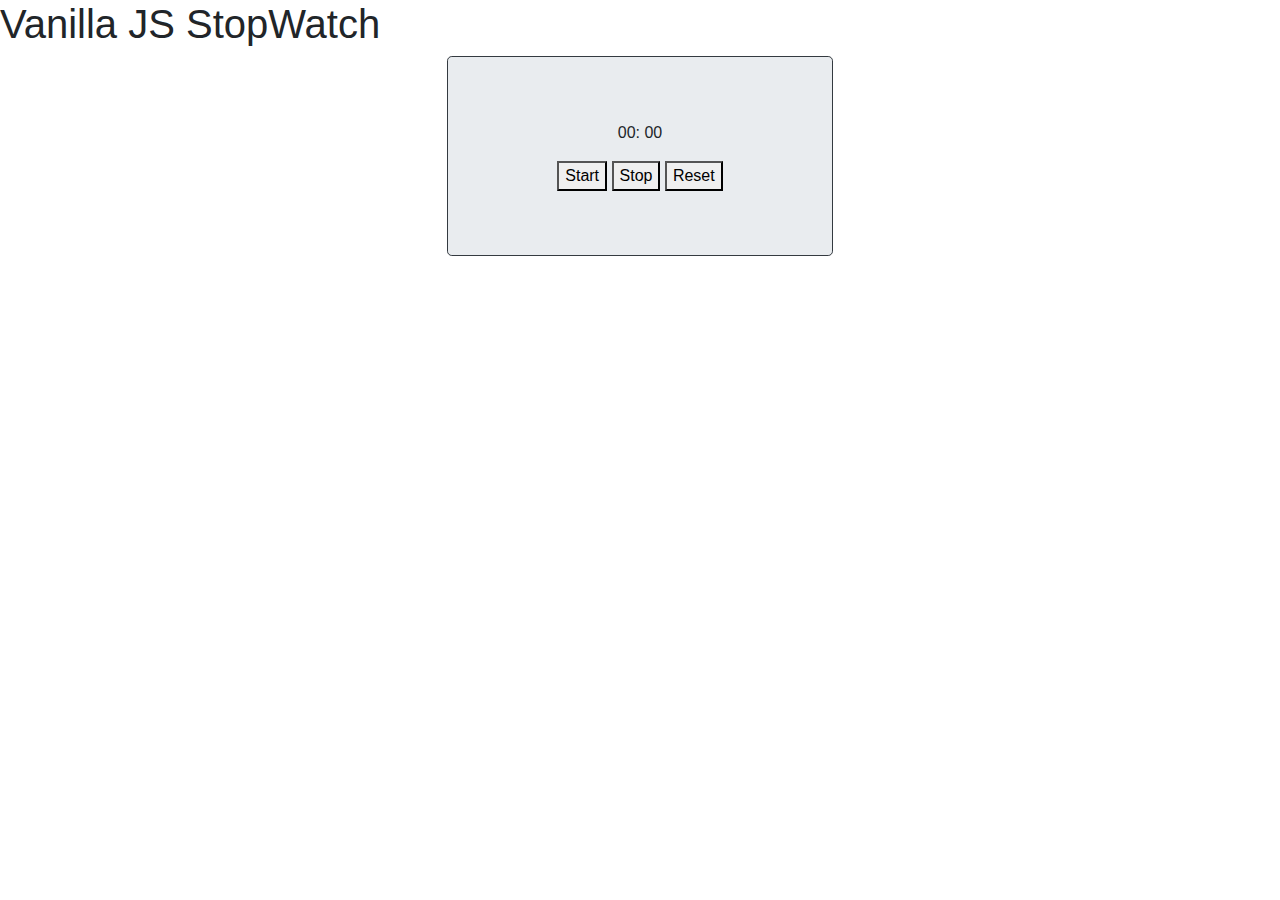
==== StopWatch.html @ af401a0c "created a border" ====
<!DOCTYPE html>
<html lang="en">

<!-- => The Head -->

<head>
  <meta charset="UTF-8">
  <meta name="viewport" content="width=device-width, initial-scale=1.0">
  <title>Vanilla JS Calculator</title>

  <!-- Css Reference -->
  <link rel="stylesheet" type="text/css" href="StopWatch.css">

  <link rel="stylesheet" href="https://stackpath.bootstrapcdn.com/bootstrap/4.5.2/css/bootstrap.min.css"
    integrity="sha384-JcKb8q3iqJ61gNV9KGb8thSsNjpSL0n8PARn9HuZOnIxN0hoP+VmmDGMN5t9UJ0Z" crossorigin="anonymous">

  <!-- Js Reference -->
  <script src="StopWatch.js"></script>



</head>

<!-- => The Body  -->

<body>
  <h1 class="title"> Vanilla JS StopWatch </h1>

  <div class="container-fluid">
    <div class="row">
      <div class="col-md-12">

        <div class="container-fluid">
          <div class="row">
            <!-- Left Column -->
            <div class="col-md-4">

            </div>

            <div class="col-md-4">
              <div class="jumbotron border border-dark">

                <!-- Application -->
                <div class="wrapper text-center">
                  <p>
                    <span class="seconds">00</span>:
                    <span class="tens">00</span>
                  </p>

                  <button class="button-start">Start</button>
                  <button class="button-stop">Stop</button>
                  <button class="button-reset">Reset</button>

                </div>

              </div>

              <!-- Right Column -->
              <div class="col-md-4">

              </div>
            </div>

          </div>
        </div>
      </div>
    </div>

    <!-- jQuery first, then Popper.js, then Bootstrap JS -->
    <script src="https://code.jquery.com/jquery-3.5.1.slim.min.js"
      integrity="sha384-DfXdz2htPH0lsSSs5nCTpuj/zy4C+OGpamoFVy38MVBnE+IbbVYUew+OrCXaRkfj"
      crossorigin="anonymous"></script>
    <script src="https://cdn.jsdelivr.net/npm/popper.js@1.16.1/dist/umd/popper.min.js"
      integrity="sha384-9/reFTGAW83EW2RDu2S0VKaIzap3H66lZH81PoYlFhbGU+6BZp6G7niu735Sk7lN"
      crossorigin="anonymous"></script>
    <script src="https://stackpath.bootstrapcdn.com/bootstrap/4.5.2/js/bootstrap.min.js"
      integrity="sha384-B4gt1jrGC7Jh4AgTPSdUtOBvfO8shuf57BaghqFfPlYxofvL8/KUEfYiJOMMV+rV"
      crossorigin="anonymous"></script>



</body>

</html>
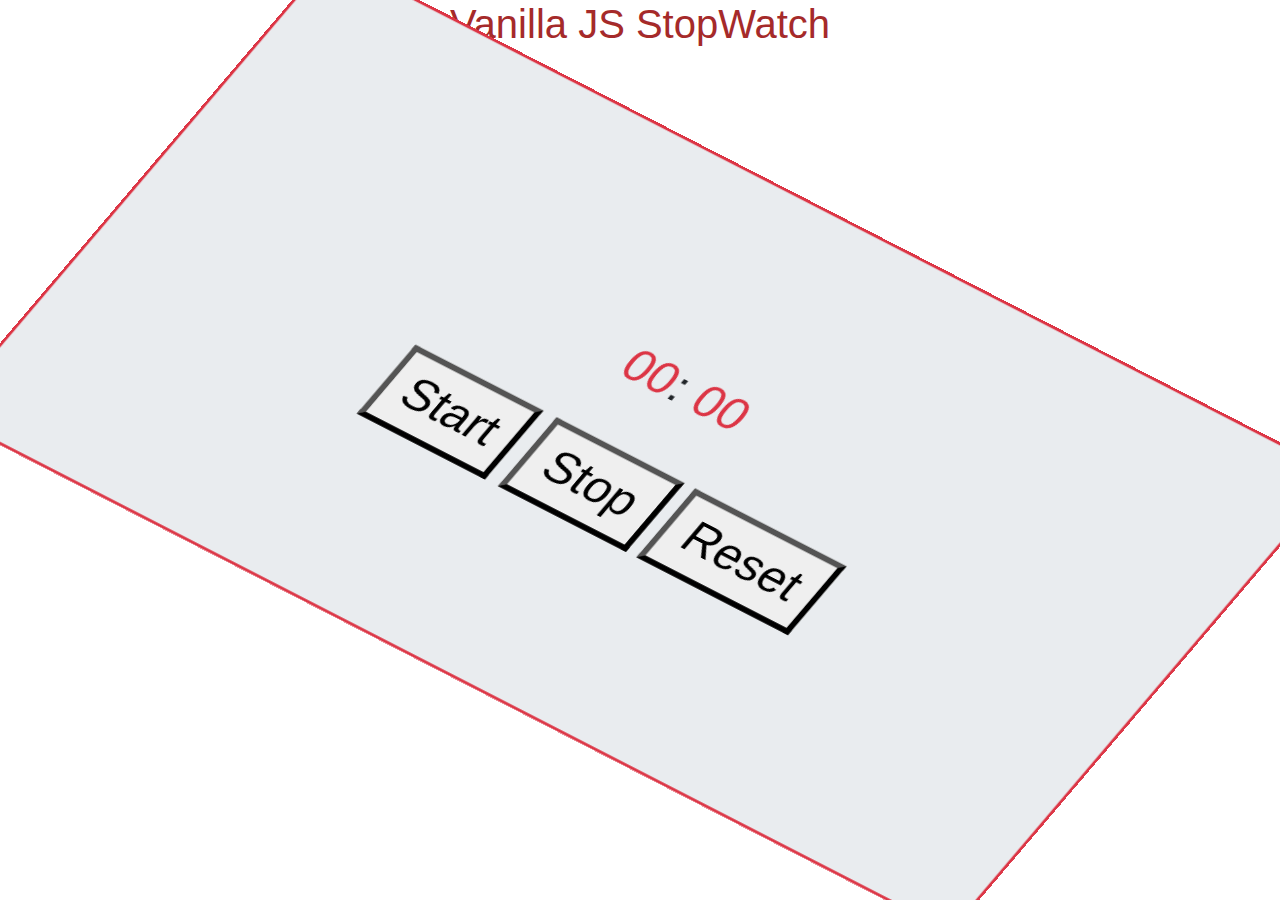
==== commit 044cd88b: "finished animation" ====
--- a/StopWatch.html
+++ b/StopWatch.html
@@ -15,7 +15,6 @@
     integrity="sha384-JcKb8q3iqJ61gNV9KGb8thSsNjpSL0n8PARn9HuZOnIxN0hoP+VmmDGMN5t9UJ0Z" crossorigin="anonymous">
 
   <!-- Js Reference -->
-  <script src="StopWatch.js"></script>
 
 
 
@@ -38,45 +37,50 @@
             </div>
 
             <div class="col-md-4">
-              <div class="jumbotron border border-dark">
+              <div id="Animation" class="jumbotron border border-danger">
 
                 <!-- Application -->
                 <div class="wrapper text-center">
+
                   <p>
-                    <span class="seconds">00</span>:
-                    <span class="tens">00</span>
+                    <span id="seconds" class="text-danger">00</span>:
+                    <span id="tens" class="text-danger">00</span>
                   </p>
+                  <button id="button-start">Start</button>
+                  <button id="button-stop">Stop</button>
+                  <button id="button-reset">Reset</button>
+                </div>
 
-                  <button class="button-start">Start</button>
-                  <button class="button-stop">Stop</button>
-                  <button class="button-reset">Reset</button>
+                <!-- Right Column -->
+                <div class="col-md-4">
 
                 </div>
 
               </div>
 
-              <!-- Right Column -->
-              <div class="col-md-4">
-
-              </div>
             </div>
-
           </div>
         </div>
       </div>
-    </div>
 
-    <!-- jQuery first, then Popper.js, then Bootstrap JS -->
-    <script src="https://code.jquery.com/jquery-3.5.1.slim.min.js"
-      integrity="sha384-DfXdz2htPH0lsSSs5nCTpuj/zy4C+OGpamoFVy38MVBnE+IbbVYUew+OrCXaRkfj"
-      crossorigin="anonymous"></script>
-    <script src="https://cdn.jsdelivr.net/npm/popper.js@1.16.1/dist/umd/popper.min.js"
-      integrity="sha384-9/reFTGAW83EW2RDu2S0VKaIzap3H66lZH81PoYlFhbGU+6BZp6G7niu735Sk7lN"
-      crossorigin="anonymous"></script>
-    <script src="https://stackpath.bootstrapcdn.com/bootstrap/4.5.2/js/bootstrap.min.js"
-      integrity="sha384-B4gt1jrGC7Jh4AgTPSdUtOBvfO8shuf57BaghqFfPlYxofvL8/KUEfYiJOMMV+rV"
-      crossorigin="anonymous"></script>
 
+
+      <!-- GSAP Animation -->
+      <script src="https://cdnjs.cloudflare.com/ajax/libs/gsap/3.5.0/gsap.min.js"></script>
+
+      <!-- jQuery first, then Popper.js, then Bootstrap JS -->
+      <script src="https://code.jquery.com/jquery-3.5.1.slim.min.js"
+        integrity="sha384-DfXdz2htPH0lsSSs5nCTpuj/zy4C+OGpamoFVy38MVBnE+IbbVYUew+OrCXaRkfj"
+        crossorigin="anonymous"></script>
+      <script src="https://cdn.jsdelivr.net/npm/popper.js@1.16.1/dist/umd/popper.min.js"
+        integrity="sha384-9/reFTGAW83EW2RDu2S0VKaIzap3H66lZH81PoYlFhbGU+6BZp6G7niu735Sk7lN"
+        crossorigin="anonymous"></script>
+      <script src="https://stackpath.bootstrapcdn.com/bootstrap/4.5.2/js/bootstrap.min.js"
+        integrity="sha384-B4gt1jrGC7Jh4AgTPSdUtOBvfO8shuf57BaghqFfPlYxofvL8/KUEfYiJOMMV+rV"
+        crossorigin="anonymous"></script>
+
+      <script src="StopWatch.js"></script>
+      <script src="Animation.js"></script>
 
 
 </body>
--- a/StopWatch.css
+++ b/StopWatch.css
@@ -0,0 +1,8 @@
+
+
+.title {
+  position: center;
+  color: brown;
+  text-align: center;
+
+}